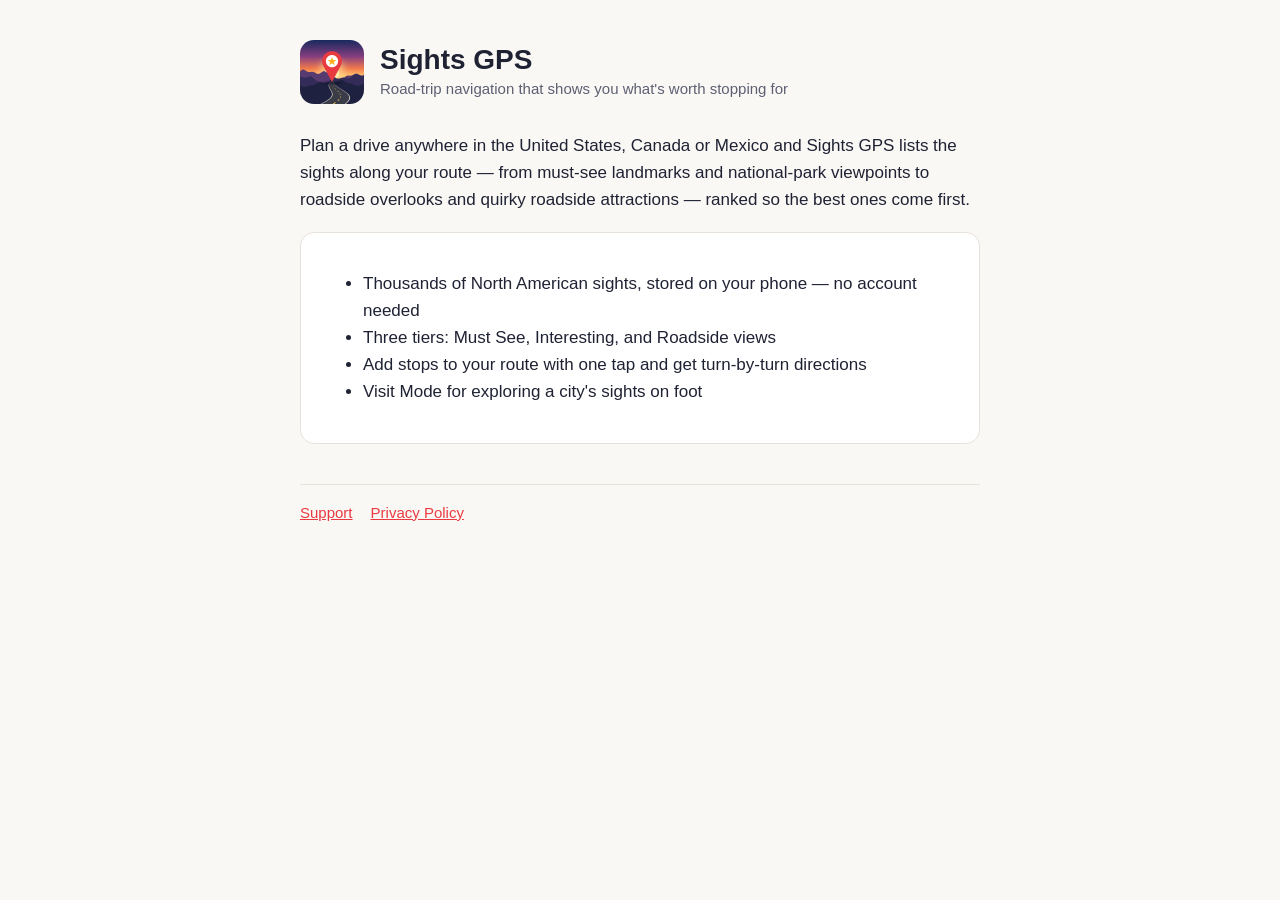
==== index.html @ 44c6644f "Sights GPS landing, privacy and support pages Co-Authored-By: Claude Opus 5.5 <noreply@anthropic.com" ====
<!doctype html>
<html lang="en"><head><meta charset="utf-8"><meta name="viewport" content="width=device-width, initial-scale=1">
<title>Sights GPS</title><link rel="icon" href="icon.png"><link rel="stylesheet" href="style.css"></head>
<body><main>
<header><img src="icon.png" alt=""><div><h1>Sights GPS</h1><div class="muted">Road-trip navigation that shows you what's worth stopping for</div></div></header>
<p>Plan a drive anywhere in the United States, Canada or Mexico and Sights GPS lists the sights along your route — from must-see landmarks and national-park viewpoints to roadside overlooks and quirky roadside attractions — ranked so the best ones come first.</p>
<div class="card">
<ul>
<li>Thousands of North American sights, stored on your phone — no account needed</li>
<li>Three tiers: Must See, Interesting, and Roadside views</li>
<li>Add stops to your route with one tap and get turn-by-turn directions</li>
<li>Visit Mode for exploring a city's sights on foot</li>
</ul>
</div>
<nav><a href="support.html">Support</a><a href="privacy.html">Privacy Policy</a></nav>
</main></body></html>
---- style.css ----
:root { --bg:#faf8f5; --fg:#1f2233; --muted:#5d6072; --accent:#e83a40; --card:#fff; --line:#e6e1da; }
@media (prefers-color-scheme: dark) { :root { --bg:#16182a; --fg:#eceaf2; --muted:#a4a6b8; --card:#1f2236; --line:#2e3150; } }
* { box-sizing: border-box; }
body { margin:0; background:var(--bg); color:var(--fg); font:17px/1.6 -apple-system, BlinkMacSystemFont, "Segoe UI", Roboto, sans-serif; }
main { max-width: 720px; margin: 0 auto; padding: 40px 20px 64px; }
header { display:flex; align-items:center; gap:16px; margin-bottom:28px; }
header img { width:64px; height:64px; border-radius:14px; }
header a { color:inherit; text-decoration:none; }
h1 { font-size:28px; margin:0; line-height:1.2; }
h2 { font-size:20px; margin:32px 0 8px; }
p, li { color:var(--fg); }
.muted { color:var(--muted); font-size:15px; }
a { color:var(--accent); }
.card { background:var(--card); border:1px solid var(--line); border-radius:14px; padding:20px 22px; margin:18px 0; }
nav { margin-top:40px; padding-top:16px; border-top:1px solid var(--line); font-size:15px; }
nav a { margin-right:18px; }
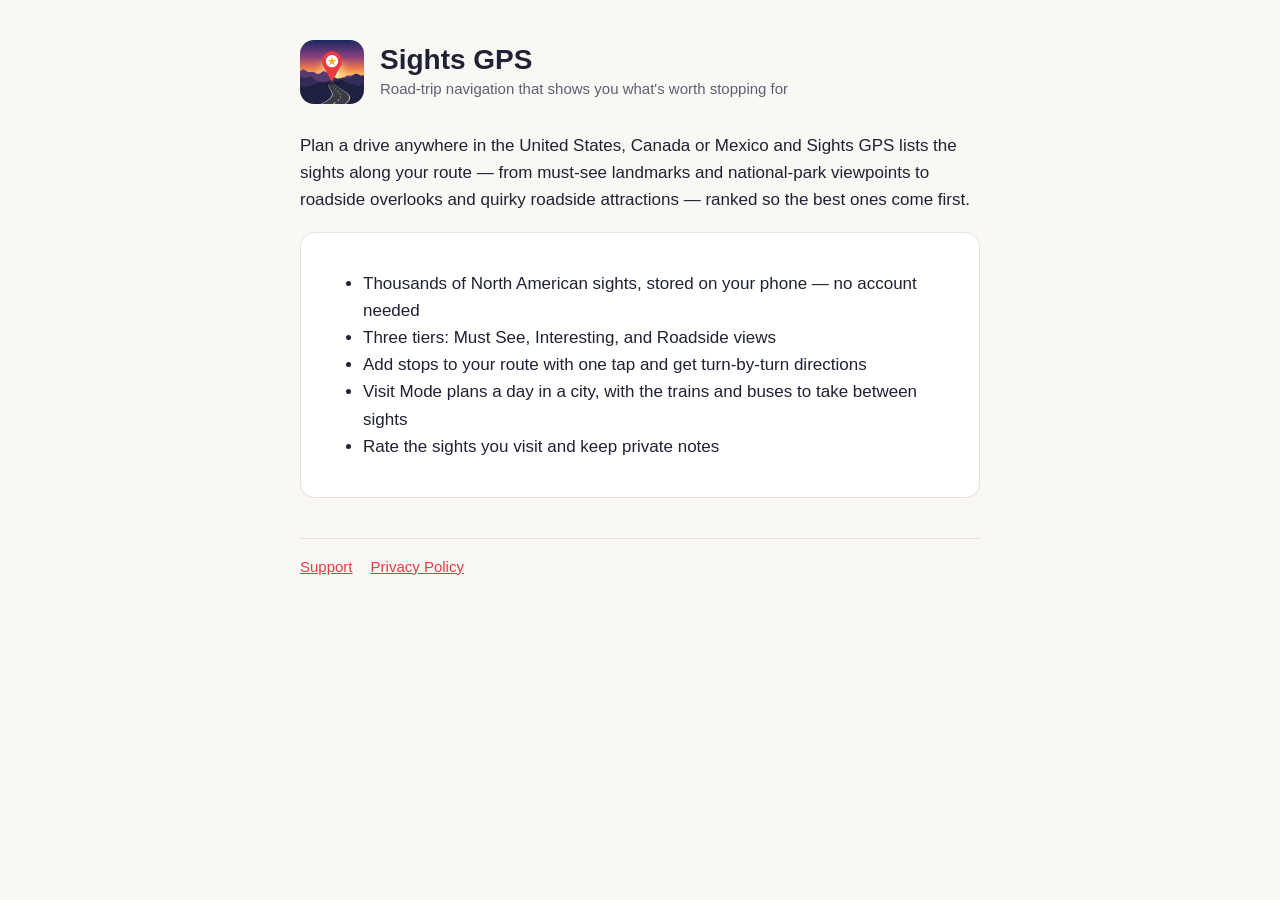
==== commit 593bb260: "Support + home: transit directions and ratings Co-Authored-By: Claude Opus 5.5 <noreply@anthropic.co" ====
--- a/index.html
+++ b/index.html
@@ -9,7 +9,8 @@
 <li>Thousands of North American sights, stored on your phone — no account needed</li>
 <li>Three tiers: Must See, Interesting, and Roadside views</li>
 <li>Add stops to your route with one tap and get turn-by-turn directions</li>
-<li>Visit Mode for exploring a city's sights on foot</li>
+<li>Visit Mode plans a day in a city, with the trains and buses to take between sights</li>
+<li>Rate the sights you visit and keep private notes</li>
 </ul>
 </div>
 <nav><a href="support.html">Support</a><a href="privacy.html">Privacy Policy</a></nav>
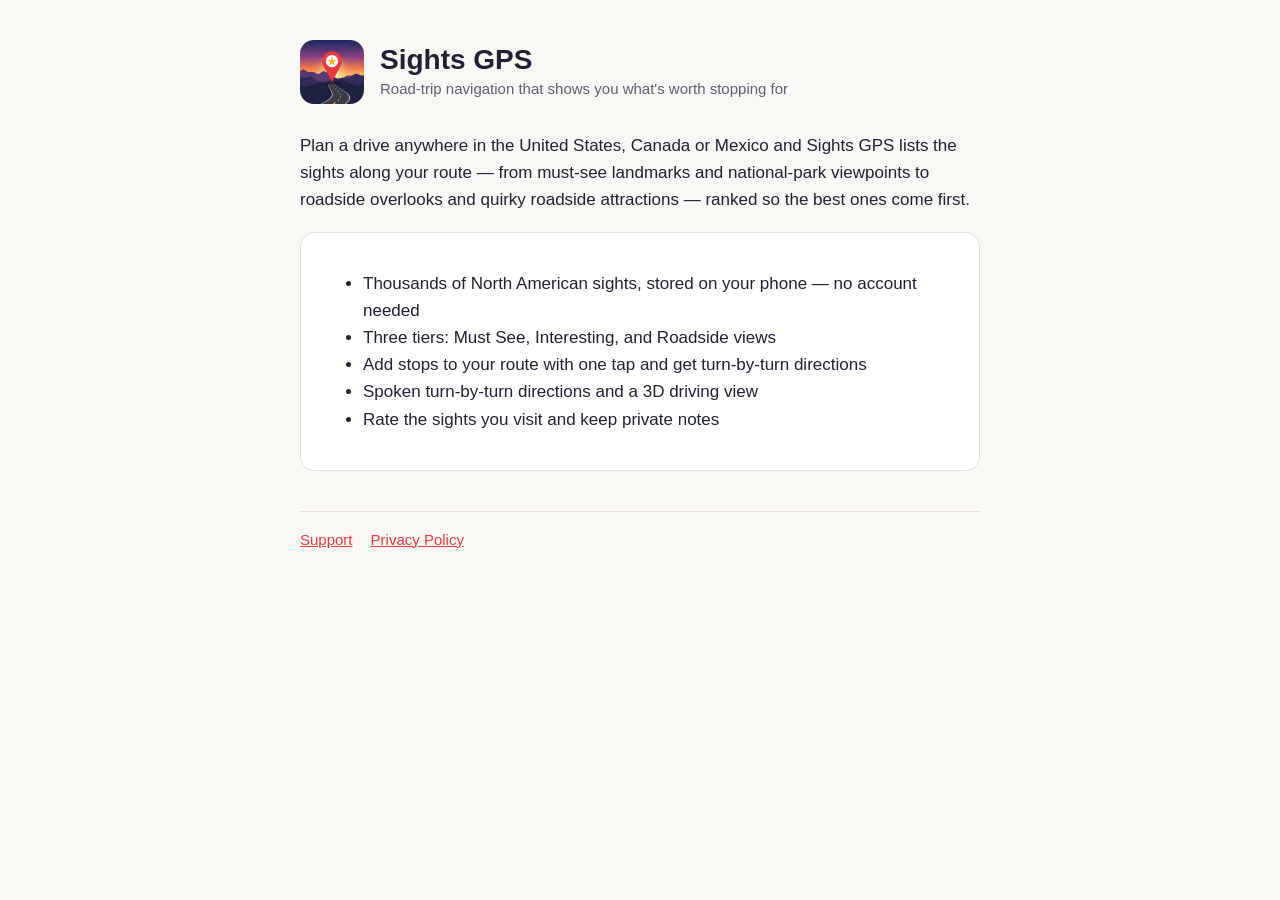
==== commit 185112a5: "Remove Visit Mode and transit from site (publish when app 1.1 is live) Co-Authored-By: Claude Opus 5" ====
--- a/index.html
+++ b/index.html
@@ -9,7 +9,7 @@
 <li>Thousands of North American sights, stored on your phone — no account needed</li>
 <li>Three tiers: Must See, Interesting, and Roadside views</li>
 <li>Add stops to your route with one tap and get turn-by-turn directions</li>
-<li>Visit Mode plans a day in a city, with the trains and buses to take between sights</li>
+<li>Spoken turn-by-turn directions and a 3D driving view</li>
 <li>Rate the sights you visit and keep private notes</li>
 </ul>
 </div>
